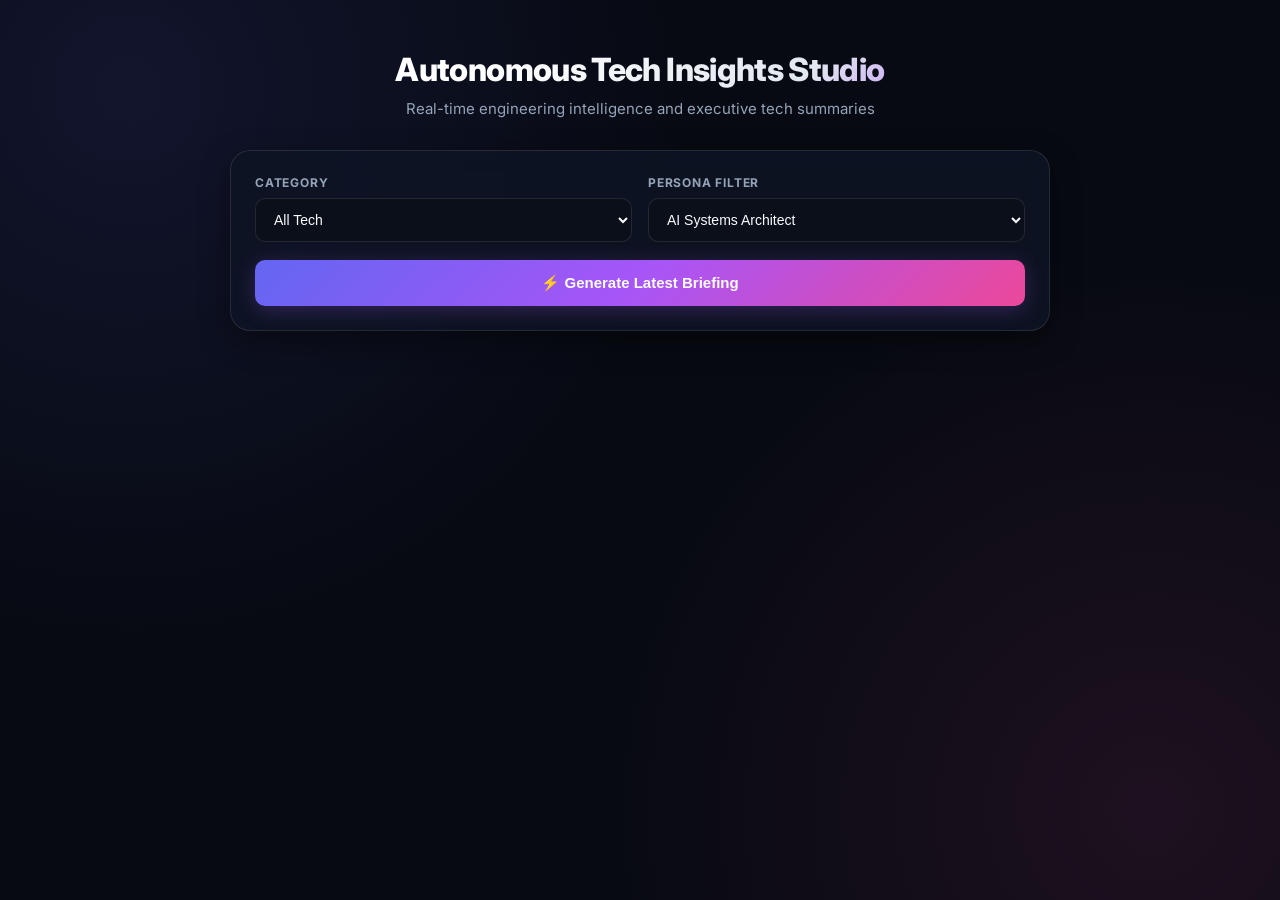
==== index.html @ 3559f0c7 "added backend, frontend and agent all in one folder" ====
<!DOCTYPE html>
<html lang="en">
<head>
  <meta charset="UTF-8">
  <meta name="viewport" content="width=device-width, initial-scale=1.0">
  <title>Autonomous Tech Insights Studio</title>
  <style>
    @import url('https://fonts.googleapis.com/css2?family=Inter:wght@300;400;500;600;700;800&display=swap');

    :root {
      --bg-dark: #070a12;
      --card-bg: rgba(15, 21, 37, 0.85);
      --card-border: rgba(255, 255, 255, 0.1);
      --accent-gradient: linear-gradient(135deg, #6366f1 0%, #a855f7 50%, #ec4899 100%);
      --accent-glow: rgba(168, 85, 247, 0.25);
      --text-main: #f8fafc;
      --text-muted: #94a3b8;
      --badge-bg: rgba(99, 102, 241, 0.12);
      --badge-border: rgba(99, 102, 241, 0.3);
    }

    * { box-sizing: border-box; margin: 0; padding: 0; }

    body {
      font-family: 'Inter', system-ui, -apple-system, sans-serif;
      background-color: var(--bg-dark);
      background-image: 
        radial-gradient(circle at 10% 10%, rgba(99, 102, 241, 0.12) 0%, transparent 40%),
        radial-gradient(circle at 90% 90%, rgba(236, 72, 153, 0.1) 0%, transparent 40%);
      color: var(--text-main);
      display: flex;
      justify-content: center;
      padding: 50px 20px;
      min-height: 100vh;
    }

    .container {
      width: 100%;
      max-width: 820px;
    }

    .header {
      text-align: center;
      margin-bottom: 32px;
    }

    .header h1 {
      font-size: 32px;
      font-weight: 800;
      letter-spacing: -0.02em;
      margin-bottom: 10px;
      background: linear-gradient(135deg, #ffffff 30%, #e2e8f0 70%, #a855f7 100%);
      -webkit-background-clip: text;
      -webkit-text-fill-color: transparent;
    }

    .header p {
      color: var(--text-muted);
      font-size: 15px;
    }

    .control-card {
      background: var(--card-bg);
      border: 1px solid var(--card-border);
      backdrop-filter: blur(12px);
      border-radius: 20px;
      padding: 24px;
      margin-bottom: 32px;
      box-shadow: 0 10px 30px rgba(0, 0, 0, 0.4);
      display: flex;
      flex-direction: column;
      gap: 18px;
    }

    .controls-grid {
      display: grid;
      grid-template-columns: 1fr 1fr;
      gap: 16px;
    }

    .control-group {
      display: flex;
      flex-direction: column;
      gap: 8px;
    }

    .control-group label {
      font-size: 12px;
      font-weight: 700;
      color: var(--text-muted);
      text-transform: uppercase;
      letter-spacing: 0.8px;
    }

    .control-select {
      background: #0b0f19;
      border: 1px solid var(--card-border);
      color: var(--text-main);
      padding: 12px 14px;
      border-radius: 10px;
      font-size: 14px;
      font-weight: 500;
      outline: none;
    }

    .btn-submit {
      background: var(--accent-gradient);
      color: #fff;
      border: none;
      padding: 14px 24px;
      border-radius: 10px;
      font-weight: 700;
      font-size: 15px;
      cursor: pointer;
      box-shadow: 0 4px 20px var(--accent-glow);
      transition: transform 0.15s ease, opacity 0.2s ease;
    }

    .btn-submit:hover {
      transform: translateY(-1px);
      opacity: 0.95;
    }

    .result-card {
      background: var(--card-bg);
      border: 1px solid var(--card-border);
      backdrop-filter: blur(12px);
      border-radius: 20px;
      padding: 30px;
      box-shadow: 0 12px 40px rgba(0, 0, 0, 0.5);
      display: none;
    }

    .result-headline {
      font-size: 22px;
      font-weight: 700;
      line-height: 1.35;
      margin-bottom: 14px;
      color: #ffffff;
    }

    .meta-pills {
      display: flex;
      flex-wrap: wrap;
      gap: 10px;
      margin-bottom: 20px;
    }

    .pill {
      background: var(--badge-bg);
      border: 1px solid var(--badge-border);
      color: #a5b4fc;
      padding: 5px 12px;
      border-radius: 20px;
      font-size: 12px;
      font-weight: 600;
    }

    /* Why Worth Publishing Box */
    .rationale-box {
      background: rgba(245, 158, 11, 0.08);
      border-left: 4px solid #f59e0b;
      border-radius: 8px;
      padding: 16px 18px;
      margin-bottom: 24px;
    }

    .rationale-title {
      font-size: 11px;
      font-weight: 700;
      text-transform: uppercase;
      letter-spacing: 1px;
      color: #fbbf24;
      margin-bottom: 6px;
      display: flex;
      align-items: center;
      gap: 6px;
    }

    .rationale-text {
      font-size: 14px;
      color: #cbd5e1;
      line-height: 1.5;
    }

    .section-title {
      font-size: 12px;
      font-weight: 700;
      text-transform: uppercase;
      letter-spacing: 1px;
      color: var(--text-muted);
      margin-bottom: 12px;
    }

    .briefing-text {
      line-height: 1.65;
      color: #e2e8f0;
      margin-bottom: 24px;
      font-size: 15px;
    }

    .takeaways-list {
      list-style: none;
      margin-bottom: 24px;
      display: flex;
      flex-direction: column;
      gap: 10px;
    }

    .takeaways-list li {
      position: relative;
      padding-left: 24px;
      font-size: 14px;
      color: #cbd5e1;
      line-height: 1.5;
    }

    .takeaways-list li::before {
      content: "⚡";
      position: absolute;
      left: 0;
      font-size: 12px;
    }

    .result-footer {
      padding-top: 18px;
      border-top: 1px solid var(--card-border);
    }

    .source-link {
      color: #c084fc;
      text-decoration: none;
      font-size: 14px;
      font-weight: 500;
    }

    .source-link:hover { text-decoration: underline; }
  </style>
</head>
<body>

  <div class="container">
    <div class="header">
      <h1>Autonomous Tech Insights Studio</h1>
      <p>Real-time engineering intelligence and executive tech summaries</p>
    </div>

    <div class="control-card">
      <div class="controls-grid">
        <div class="control-group">
          <label for="category">Category</label>
          <select id="category" class="control-select">
            <option value="all">All Tech</option>
            <option value="ai">AI / Machine Learning</option>
            <option value="systems">Systems & Performance</option>
            <option value="security">Cybersecurity</option>
          </select>
        </div>

        <div class="control-group">
          <label for="persona">Persona Filter</label>
          <select id="persona" class="control-select">
            <option value="ai_architect">AI Systems Architect</option>
            <option value="security_analyst">Security Specialist</option>
            <option value="executive">Tech Executive</option>
          </select>
        </div>
      </div>

      <button id="generate-btn" class="btn-submit" onclick="generateBriefing()">⚡ Generate Latest Briefing</button>
    </div>

    <div id="result" class="result-card">
      <h2 id="headline" class="result-headline"></h2>

      <div class="meta-pills">
        <span id="persona-pill" class="pill"></span>
        <span id="impact-pill" class="pill"></span>
        <span id="domain-pill" class="pill"></span>
      </div>

      <!-- Why Worth Publishing Box -->
      <div class="rationale-box">
        <div class="rationale-title">⚡ Why Worth Publishing (Editorial Selection)</div>
        <div id="rationale-text" class="rationale-text">
          Selected due to a direct paradigm shift in real-time predictive infrastructure. Highly relevant for systems architects managing high-concurrency data pipelines.
        </div>
      </div>

      <p id="briefing" class="briefing-text"></p>

      <div class="section-title">Key Engineering Takeaways</div>
      <ul id="takeaways" class="takeaways-list"></ul>

      <div class="result-footer">
        <a id="source-url" class="source-link" target="_blank" href="#">Read original source context →</a>
      </div>
    </div>
  </div>

  <script>
    async function generateBriefing() {
      const btn = document.getElementById('generate-btn');
      const resultCard = document.getElementById('result');
      const category = document.getElementById('category').value;
      const persona = document.getElementById('persona').value;

      btn.innerText = "Analyzing & Synthesizing...";
      btn.disabled = true;

      try {
        const response = await fetch('http://127.0.0.1:8000/api/agent/curate', {
          method: 'POST',
          headers: { 'Content-Type': 'application/json' },
          body: JSON.stringify({ category, persona })
        });

        const data = await response.json();

        document.getElementById('headline').innerText = data.headline;
        document.getElementById('persona-pill').innerText = data.persona;
        document.getElementById('impact-pill').innerText = "Impact: " + data.impact_score;
        document.getElementById('domain-pill').innerText = data.domain;
        document.getElementById('briefing').innerText = data.briefing;

        if (data.why_worth_publishing) {
          document.getElementById('rationale-text').innerText = data.why_worth_publishing;
        }

        const takeawaysList = document.getElementById('takeaways');
        takeawaysList.innerHTML = '';
        data.takeaways.forEach(item => {
          const li = document.createElement('li');
          li.innerText = item;
          takeawaysList.appendChild(li);
        });

        document.getElementById('source-url').href = data.source_url;
        resultCard.style.display = 'block';

      } catch (err) {
        alert("Make sure your backend server is running at http://127.0.0.1:8000!");
        console.error(err);
      } finally {
        btn.innerText = "⚡ Generate Latest Briefing";
        btn.disabled = false;
      }
    }
    (function () {
    "use strict";
    const params = new URLSearchParams(window.location.search);
    const agentId = params.get("agentId");
    const statusEl = document.getElementById("status");
    const feedEl = document.getElementById("feed");
    const metaEl = document.getElementById("agent-meta");

    function setStatus(text, cls) {
      statusEl.textContent = text;
      statusEl.className = "status" + (cls ? " " + cls : "");
    }

    function renderPosts(posts) {
      if (!posts || posts.length === 0) {
        feedEl.innerHTML = "";
        setStatus("No posts yet. The agent will publish when it finds something worth saying.", "empty");
        return;
      }
      setStatus("Latest posts", "");
      feedEl.innerHTML = posts.map(function (post) {
        return "<li><h3>" + post.title + "</h3><p>" + post.body + "</p></li>";
      }).join("");
    }

    async function loadFeed() {
      if (!agentId) {
        setStatus("Missing agentId in the query string.", "error");
        return;
      }
      metaEl.textContent = "Agent: " + agentId;
      try {
        const response = await fetch("/api/agent/feed?agentId=" + encodeURIComponent(agentId) + "&limit=20");
        if (!response.ok) {
          throw new Error("request failed");
        }
        const payload = await response.json();
        renderPosts(payload.posts || []);
      } catch (error) {
        setStatus("Unable to load feed right now.", "error");
      }
    }

    loadFeed();
  })();

  </script>
</body>
</html>
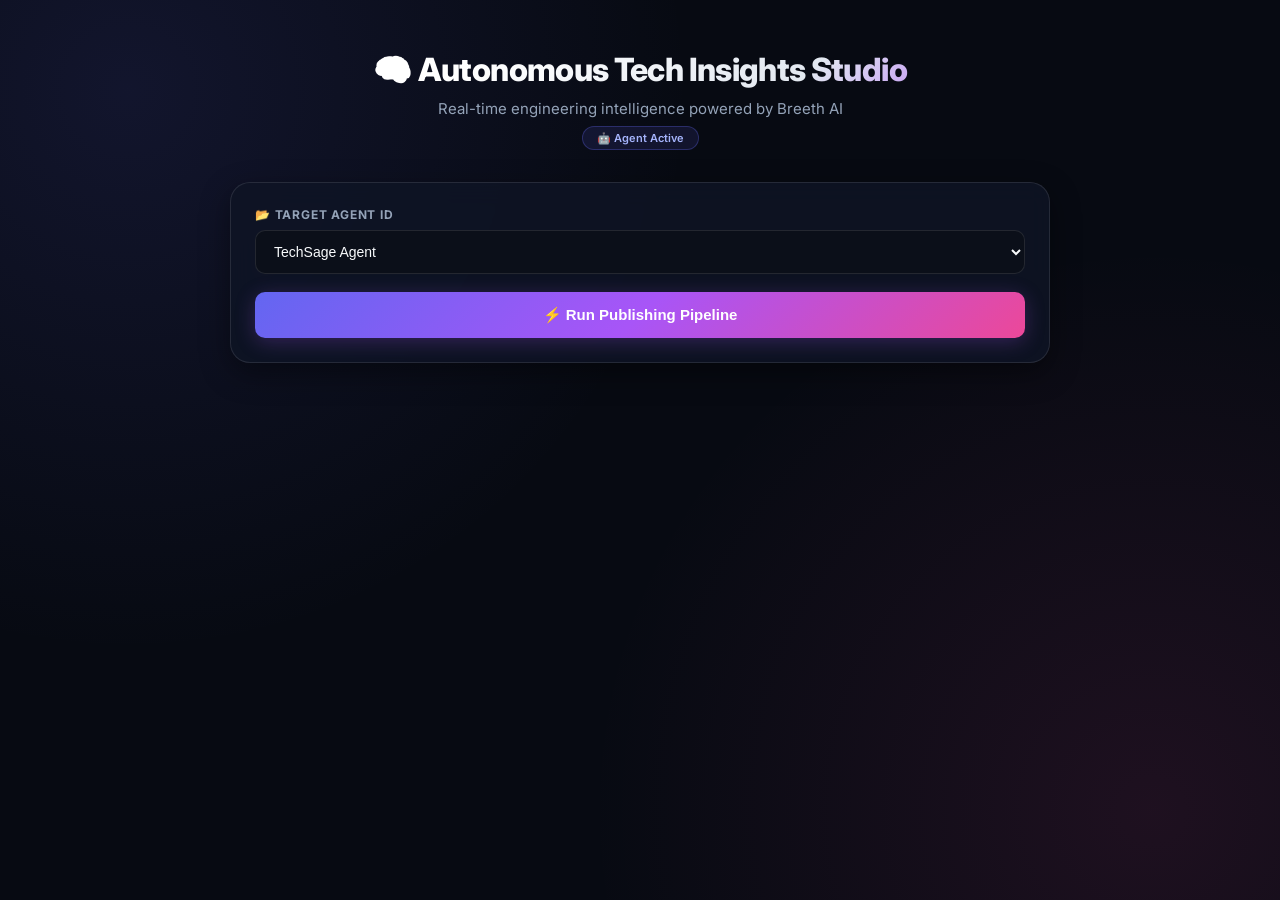
==== commit 211e19b3: "pages" ====
--- a/index.html
+++ b/index.html
@@ -17,6 +17,9 @@
       --text-muted: #94a3b8;
       --badge-bg: rgba(99, 102, 241, 0.12);
       --badge-border: rgba(99, 102, 241, 0.3);
+      --success: #22c55e;
+      --error: #ef4444;
+      --warning: #f59e0b;
     }
 
     * { box-sizing: border-box; margin: 0; padding: 0; }
@@ -59,6 +62,18 @@
       font-size: 15px;
     }
 
+    .header .badge {
+      display: inline-block;
+      background: var(--badge-bg);
+      border: 1px solid var(--badge-border);
+      color: #a5b4fc;
+      padding: 4px 14px;
+      border-radius: 20px;
+      font-size: 11px;
+      font-weight: 600;
+      margin-top: 8px;
+    }
+
     .control-card {
       background: var(--card-bg);
       border: 1px solid var(--card-border);
@@ -72,12 +87,6 @@
       gap: 18px;
     }
 
-    .controls-grid {
-      display: grid;
-      grid-template-columns: 1fr 1fr;
-      gap: 16px;
-    }
-
     .control-group {
       display: flex;
       flex-direction: column;
@@ -101,6 +110,16 @@
       font-size: 14px;
       font-weight: 500;
       outline: none;
+      cursor: pointer;
+      transition: border-color 0.2s;
+    }
+
+    .control-select:hover {
+      border-color: rgba(168, 85, 247, 0.4);
+    }
+
+    .control-select:focus {
+      border-color: #a855f7;
     }
 
     .btn-submit {
@@ -113,12 +132,35 @@
       font-size: 15px;
       cursor: pointer;
       box-shadow: 0 4px 20px var(--accent-glow);
-      transition: transform 0.15s ease, opacity 0.2s ease;
-    }
-
-    .btn-submit:hover {
+      transition: transform 0.15s ease, opacity 0.2s ease, box-shadow 0.2s;
+    }
+
+    .btn-submit:hover:not(:disabled) {
       transform: translateY(-1px);
       opacity: 0.95;
+      box-shadow: 0 6px 30px var(--accent-glow);
+    }
+
+    .btn-submit:disabled {
+      opacity: 0.6;
+      cursor: not-allowed;
+      transform: none;
+    }
+
+    .btn-submit .spinner {
+      display: inline-block;
+      width: 16px;
+      height: 16px;
+      border: 2px solid rgba(255,255,255,0.3);
+      border-top-color: #fff;
+      border-radius: 50%;
+      animation: spin 0.8s linear infinite;
+      vertical-align: middle;
+      margin-right: 8px;
+    }
+
+    @keyframes spin {
+      to { transform: rotate(360deg); }
     }
 
     .result-card {
@@ -129,6 +171,12 @@
       padding: 30px;
       box-shadow: 0 12px 40px rgba(0, 0, 0, 0.5);
       display: none;
+      animation: fadeIn 0.4s ease;
+    }
+
+    @keyframes fadeIn {
+      from { opacity: 0; transform: translateY(10px); }
+      to { opacity: 1; transform: translateY(0); }
     }
 
     .result-headline {
@@ -150,13 +198,18 @@
       background: var(--badge-bg);
       border: 1px solid var(--badge-border);
       color: #a5b4fc;
-      padding: 5px 12px;
+      padding: 5px 14px;
       border-radius: 20px;
       font-size: 12px;
       font-weight: 600;
     }
 
-    /* Why Worth Publishing Box */
+    .pill.pill-success {
+      border-color: rgba(34, 197, 94, 0.3);
+      color: #4ade80;
+      background: rgba(34, 197, 94, 0.08);
+    }
+
     .rationale-box {
       background: rgba(245, 158, 11, 0.08);
       border-left: 4px solid #f59e0b;
@@ -172,9 +225,6 @@
       letter-spacing: 1px;
       color: #fbbf24;
       margin-bottom: 6px;
-      display: flex;
-      align-items: center;
-      gap: 6px;
     }
 
     .rationale-text {
@@ -190,6 +240,7 @@
       letter-spacing: 1px;
       color: var(--text-muted);
       margin-bottom: 12px;
+      margin-top: 4px;
     }
 
     .briefing-text {
@@ -197,34 +248,17 @@
       color: #e2e8f0;
       margin-bottom: 24px;
       font-size: 15px;
-    }
-
-    .takeaways-list {
-      list-style: none;
-      margin-bottom: 24px;
-      display: flex;
-      flex-direction: column;
-      gap: 10px;
-    }
-
-    .takeaways-list li {
-      position: relative;
-      padding-left: 24px;
-      font-size: 14px;
-      color: #cbd5e1;
-      line-height: 1.5;
-    }
-
-    .takeaways-list li::before {
-      content: "⚡";
-      position: absolute;
-      left: 0;
-      font-size: 12px;
+      white-space: pre-wrap;
     }
 
     .result-footer {
       padding-top: 18px;
       border-top: 1px solid var(--card-border);
+      display: flex;
+      justify-content: space-between;
+      align-items: center;
+      flex-wrap: wrap;
+      gap: 12px;
     }
 
     .source-link {
@@ -232,166 +266,162 @@
       text-decoration: none;
       font-size: 14px;
       font-weight: 500;
-    }
-
-    .source-link:hover { text-decoration: underline; }
+      transition: color 0.2s;
+    }
+
+    .source-link:hover {
+      color: #d8b4fe;
+      text-decoration: underline;
+    }
+
+    .timestamp {
+      font-size: 12px;
+      color: var(--text-muted);
+    }
+
+    .error-message {
+      background: rgba(239, 68, 68, 0.1);
+      border-left: 4px solid #ef4444;
+      padding: 16px 18px;
+      border-radius: 8px;
+      color: #fca5a5;
+      font-size: 14px;
+      margin-bottom: 16px;
+      display: none;
+    }
+
+    .no-posts {
+      text-align: center;
+      padding: 30px 20px;
+      color: var(--text-muted);
+      background: var(--card-bg);
+      border: 1px solid var(--card-border);
+      border-radius: 20px;
+      display: none;
+    }
+
+    .no-posts .icon {
+      font-size: 40px;
+      margin-bottom: 12px;
+      display: block;
+    }
   </style>
 </head>
 <body>
 
   <div class="container">
     <div class="header">
-      <h1>Autonomous Tech Insights Studio</h1>
-      <p>Real-time engineering intelligence and executive tech summaries</p>
+      <h1>🧠 Autonomous Tech Insights Studio</h1>
+      <p>Real-time engineering intelligence powered by Breeth AI</p>
+      <span class="badge">🤖 Agent Active</span>
     </div>
 
     <div class="control-card">
-      <div class="controls-grid">
-        <div class="control-group">
-          <label for="category">Category</label>
-          <select id="category" class="control-select">
-            <option value="all">All Tech</option>
-            <option value="ai">AI / Machine Learning</option>
-            <option value="systems">Systems & Performance</option>
-            <option value="security">Cybersecurity</option>
-          </select>
-        </div>
-
-        <div class="control-group">
-          <label for="persona">Persona Filter</label>
-          <select id="persona" class="control-select">
-            <option value="ai_architect">AI Systems Architect</option>
-            <option value="security_analyst">Security Specialist</option>
-            <option value="executive">Tech Executive</option>
-          </select>
-        </div>
+      <div class="control-group">
+        <label for="agent-id">📂 Target Agent ID</label>
+        <select id="agent-id" class="control-select">
+          <option value="tech_sage_default">TechSage Agent</option>
+        </select>
       </div>
 
-      <button id="generate-btn" class="btn-submit" onclick="generateBriefing()">⚡ Generate Latest Briefing</button>
+      <button id="generate-btn" class="btn-submit" onclick="triggerPipeline()">
+        ⚡ Run Publishing Pipeline
+      </button>
     </div>
+
+    <div id="error-message" class="error-message"></div>
 
     <div id="result" class="result-card">
       <h2 id="headline" class="result-headline"></h2>
 
       <div class="meta-pills">
-        <span id="persona-pill" class="pill"></span>
-        <span id="impact-pill" class="pill"></span>
-        <span id="domain-pill" class="pill"></span>
+        <span id="agent-pill" class="pill">Agent ID</span>
+        <span class="pill pill-success">✅ Published</span>
       </div>
 
-      <!-- Why Worth Publishing Box -->
       <div class="rationale-box">
-        <div class="rationale-title">⚡ Why Worth Publishing (Editorial Selection)</div>
-        <div id="rationale-text" class="rationale-text">
-          Selected due to a direct paradigm shift in real-time predictive infrastructure. Highly relevant for systems architects managing high-concurrency data pipelines.
-        </div>
+        <div class="rationale-title">⚡ Editorial Rationale</div>
+        <div id="rationale-text" class="rationale-text"></div>
       </div>
 
+      <div class="section-title">📝 Generated Insight Briefing</div>
       <p id="briefing" class="briefing-text"></p>
 
-      <div class="section-title">Key Engineering Takeaways</div>
-      <ul id="takeaways" class="takeaways-list"></ul>
-
       <div class="result-footer">
-        <a id="source-url" class="source-link" target="_blank" href="#">Read original source context →</a>
+        <a id="source-url" class="source-link" target="_blank" href="#">📄 Read Source Reference →</a>
+        <span id="timestamp" class="timestamp"></span>
       </div>
     </div>
+
+    <div id="no-posts" class="no-posts">
+      <span class="icon">🔍</span>
+      <p>Pipeline completed without publishing a new post.</p>
+      <p style="font-size:13px; margin-top:4px;">Either candidates were rejected or locks prevented concurrent runs.</p>
+    </div>
   </div>
 
   <script>
-    async function generateBriefing() {
+    async function triggerPipeline() {
       const btn = document.getElementById('generate-btn');
       const resultCard = document.getElementById('result');
-      const category = document.getElementById('category').value;
-      const persona = document.getElementById('persona').value;
-
-      btn.innerText = "Analyzing & Synthesizing...";
+      const noPosts = document.getElementById('no-posts');
+      const errorMsg = document.getElementById('error-message');
+      const agentId = document.getElementById('agent-id').value;
+
+      // Reset UI state
+      resultCard.style.display = 'none';
+      noPosts.style.display = 'none';
+      errorMsg.style.display = 'none';
+      errorMsg.textContent = '';
+
+      // Set Loading State
+      btn.innerHTML = '<span class="spinner"></span> Running Pipeline...';
       btn.disabled = true;
 
       try {
-        const response = await fetch('http://127.0.0.1:8000/api/agent/curate', {
+        const response = await fetch(`http://127.0.0.1:8000/api/agents/${agentId}/run`, {
           method: 'POST',
           headers: { 'Content-Type': 'application/json' },
-          body: JSON.stringify({ category, persona })
+          body: JSON.stringify({ trigger: 'MANUAL_STUDIO' })
         });
 
+        if (!response.ok) {
+          const errorData = await response.json().catch(() => ({}));
+          throw new Error(errorData.detail || `Server error: ${response.status}`);
+        }
+
         const data = await response.json();
 
-        document.getElementById('headline').innerText = data.headline;
-        document.getElementById('persona-pill').innerText = data.persona;
-        document.getElementById('impact-pill').innerText = "Impact: " + data.impact_score;
-        document.getElementById('domain-pill').innerText = data.domain;
-        document.getElementById('briefing').innerText = data.briefing;
-
-        if (data.why_worth_publishing) {
-          document.getElementById('rationale-text').innerText = data.why_worth_publishing;
+        if (!data || !data.post) {
+          noPosts.style.display = 'block';
+          return;
         }
 
-        const takeawaysList = document.getElementById('takeaways');
-        takeawaysList.innerHTML = '';
-        data.takeaways.forEach(item => {
-          const li = document.createElement('li');
-          li.innerText = item;
-          takeawaysList.appendChild(li);
-        });
-
-        document.getElementById('source-url').href = data.source_url;
+        // Bind data model correctly
+        document.getElementById('headline').innerText = data.post.title || 'Untitled Update';
+        document.getElementById('agent-pill').innerText = 'Agent: ' + agentId;
+        document.getElementById('rationale-text').innerText = data.post.rationale || 'Selected via automated workflow guidelines.';
+        document.getElementById('briefing').innerText = data.post.text || 'No content provided.';
+        
+        const sources = data.post.sources || [];
+        const primarySource = sources.length > 0 ? sources[0] : '#';
+        const sourceLink = document.getElementById('source-url');
+        sourceLink.href = primarySource;
+        sourceLink.style.display = primarySource !== '#' ? 'inline-block' : 'none';
+
+        document.getElementById('timestamp').textContent = data.post.created_at || new Date().toLocaleString();
+
         resultCard.style.display = 'block';
 
       } catch (err) {
-        alert("Make sure your backend server is running at http://127.0.0.1:8000!");
-        console.error(err);
+        console.error('Pipeline Error:', err);
+        errorMsg.textContent = '❌ ' + (err.message || 'Failed to communicate with backend server.');
+        errorMsg.style.display = 'block';
       } finally {
-        btn.innerText = "⚡ Generate Latest Briefing";
+        btn.innerHTML = '⚡ Run Publishing Pipeline';
         btn.disabled = false;
       }
     }
-    (function () {
-    "use strict";
-    const params = new URLSearchParams(window.location.search);
-    const agentId = params.get("agentId");
-    const statusEl = document.getElementById("status");
-    const feedEl = document.getElementById("feed");
-    const metaEl = document.getElementById("agent-meta");
-
-    function setStatus(text, cls) {
-      statusEl.textContent = text;
-      statusEl.className = "status" + (cls ? " " + cls : "");
-    }
-
-    function renderPosts(posts) {
-      if (!posts || posts.length === 0) {
-        feedEl.innerHTML = "";
-        setStatus("No posts yet. The agent will publish when it finds something worth saying.", "empty");
-        return;
-      }
-      setStatus("Latest posts", "");
-      feedEl.innerHTML = posts.map(function (post) {
-        return "<li><h3>" + post.title + "</h3><p>" + post.body + "</p></li>";
-      }).join("");
-    }
-
-    async function loadFeed() {
-      if (!agentId) {
-        setStatus("Missing agentId in the query string.", "error");
-        return;
-      }
-      metaEl.textContent = "Agent: " + agentId;
-      try {
-        const response = await fetch("/api/agent/feed?agentId=" + encodeURIComponent(agentId) + "&limit=20");
-        if (!response.ok) {
-          throw new Error("request failed");
-        }
-        const payload = await response.json();
-        renderPosts(payload.posts || []);
-      } catch (error) {
-        setStatus("Unable to load feed right now.", "error");
-      }
-    }
-
-    loadFeed();
-  })();
-
   </script>
 </body>
-</html>
+</html>
